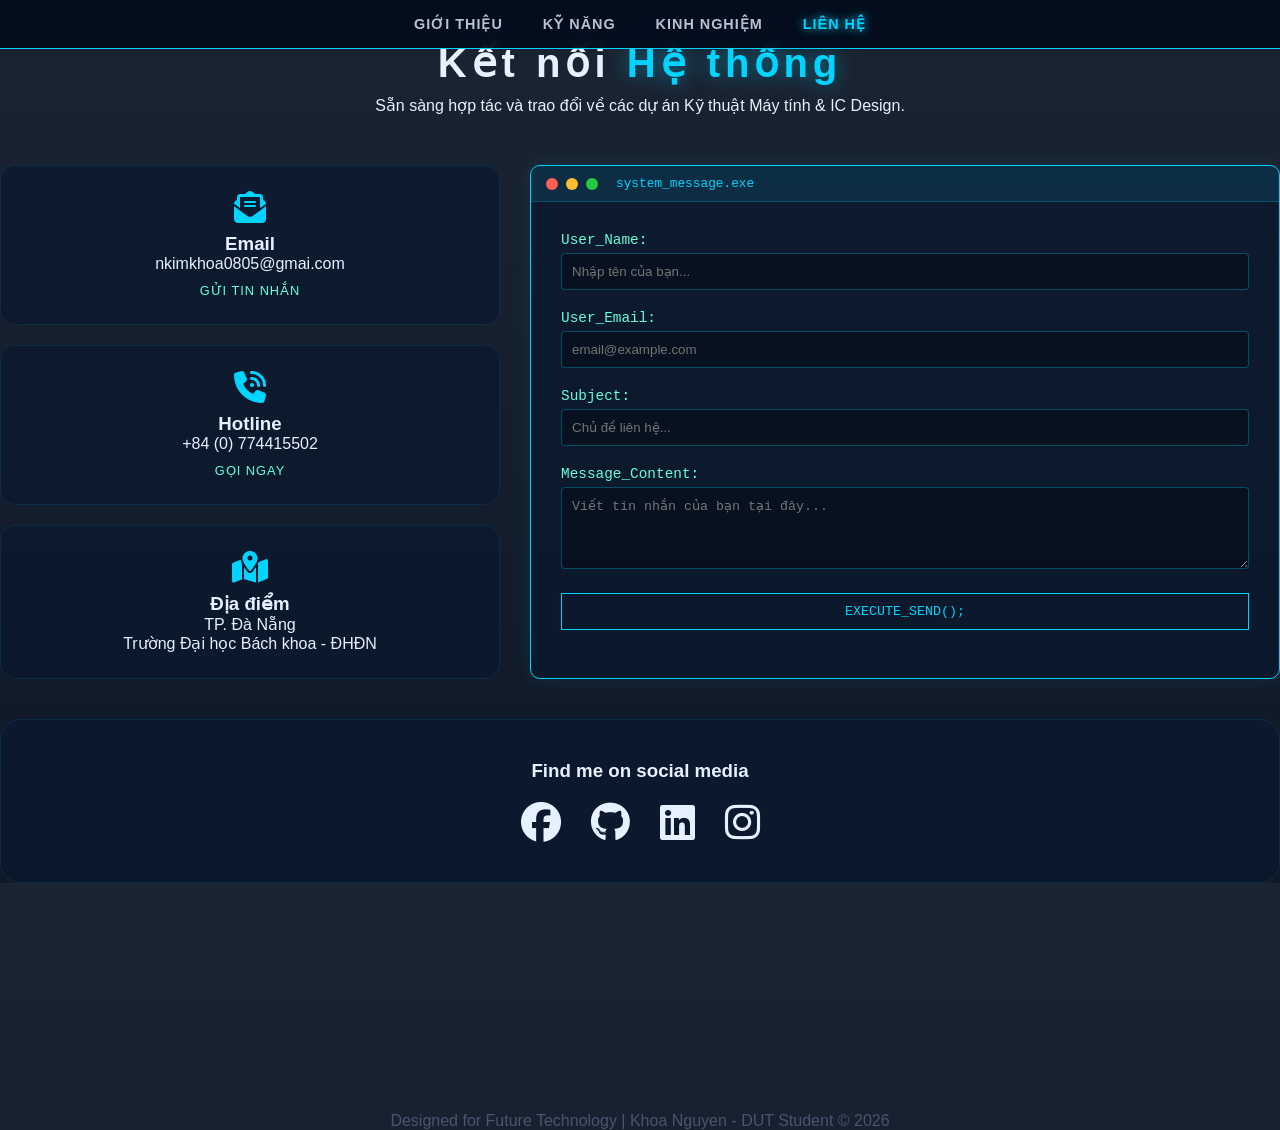
==== contact.html @ c369691b "Upload my  portfolio" ====
<!DOCTYPE html>
<html lang="vi">
<head>
    <meta charset="UTF-8">
    <meta name="viewport" content="width=device-width, initial-scale=1.0">
    <title>Portfolio | Liên hệ kết nối</title>
    <link rel="stylesheet" href="style.css">
    <link rel="stylesheet" href="https://cdnjs.cloudflare.com/ajax/libs/font-awesome/6.4.0/css/all.min.css">
</head>
<body class="contact-page">
    <nav>
        <div class="nav-container">
            <a href="index.html">GIỚI THIỆU</a>
            <a href="skills.html">KỸ NĂNG</a>
            <a href="experience.html">KINH NGHIỆM</a>
            <a href="contact.html" class="active">LIÊN HỆ</a>
        </div>
    </nav>

    <main class="container">
        <div class="section-header">
            <h1>Kết nối <span class="accent-text">Hệ thống</span></h1>
            <p>Sẵn sàng hợp tác và trao đổi về các dự án Kỹ thuật Máy tính & IC Design.</p>
        </div>

        <div class="contact-wrapper">
            <!-- Cột 1: Thông tin chi tiết -->
            <div class="contact-info-grid">
                <div class="contact-card glass">
                    <i class="fas fa-envelope-open-text"></i>
                    <h3>Email</h3>
                    <p>nkimkhoa0805@gmai.com</p>
                    <a href="mailto:khoa.nguyen@student.dut.udn.vn" class="contact-link">Gửi tin nhắn</a>
                </div>

                <div class="contact-card glass">
                    <i class="fas fa-phone-volume"></i>
                    <h3>Hotline</h3>
                    <p>+84 (0) 774415502</p>
                    <a href="tel:+84123456789" class="contact-link">Gọi ngay</a>
                </div>

                <div class="contact-card glass">
                    <i class="fas fa-map-marked-alt"></i>
                    <h3>Địa điểm</h3>
                    <p>TP. Đà Nẵng</p>
                    <span>Trường Đại học Bách khoa - ĐHĐN</span>
                </div>
            </div>

            <!-- Cột 2: Terminal Form -->
            <div class="contact-terminal glass">
                <div class="terminal-header">
                    <div class="dot red"></div>
                    <div class="dot yellow"></div>
                    <div class="dot green"></div>
                    <span class="terminal-title">system_message.exe</span>
                </div>
                <form class="terminal-body">
                    <div class="input-group">
                        <label>User_Name:</label>
                        <input type="text" placeholder="Nhập tên của bạn..." required>
                    </div>
                    <div class="input-group">
                        <label>User_Email:</label>
                        <input type="email" placeholder="email@example.com" required>
                    </div>
                    <div class="input-group">
                        <label>Subject:</label>
                        <input type="text" placeholder="Chủ đề liên hệ...">
                    </div>
                    <div class="input-group">
                        <label>Message_Content:</label>
                        <textarea rows="4" placeholder="Viết tin nhắn của bạn tại đây..."></textarea>
                    </div>
                    <button type="submit" class="terminal-btn">EXECUTE_SEND();</button>
                </form>
            </div>
        </div>

        <div class="social-footer glass">
            <h3>Find me on social media</h3>
            <div class="social-icons">
                <a href="#"><i class="fab fa-facebook"></i></a>
                <a href="#"><i class="fab fa-github"></i></a>
                <a href="#"><i class="fab fa-linkedin"></i></a>
                <a href="#"><i class="fab fa-instagram"></i></a>
            </div>
        </div>
    </main>

    <footer>
        <p>Designed for Future Technology | Khoa Nguyen - DUT Student &copy; 2026</p>
    </footer>
</body>
</html>
---- style.css ----
:root {
    --primary-blue: #00d4ff;
    --deep-blue: #020c1b;
    --glass-bg: rgba(10, 25, 47, 0.7);
    --text-main: #e6f1ff;
    --accent-cyan: #64ffda;
}

* {
    margin: 0; padding: 0; box-sizing: border-box;
}

body {
    font-family: 'Segoe UI', Roboto, sans-serif;
    color: var(--text-main);
    overflow-x: hidden;
}
body {
    height :100%;
    margin: 0;
}
body{
    display: flex;
    flex-direction: column;
}
main{
    flex: 1;
}
/* Nền hình Robot xịn xò cho trang Index */
.home-page {
    background: linear-gradient(rgba(2, 12, 27, 0.6), rgba(2, 12, 27, 0.8)), 
                url('https://images.unsplash.com/photo-1589254065878-42c9da997008?q=80&w=2070&auto=format&fit=crop') no-repeat center center fixed;
    background-size: cover;
    min-height: 100vh;
}

/* Navigation Bar */
nav {
    background: rgba(2, 12, 27, 0.9);
    padding: 1rem 0;
    position: fixed;
    width: 100%;
    top: 0;
    z-index: 1000;
    border-bottom: 1px solid var(--primary-blue);
    backdrop-filter: blur(10px);
}

.nav-container {
    display: flex;
    justify-content: center;
    gap: 40px;
}

nav a {
    color: var(--text-main);
    text-decoration: none;
    font-weight: 600;
    font-size: 0.9rem;
    letter-spacing: 1px;
    transition: 0.3s;
    opacity: 0.8;
}

nav a:hover, nav a.active {
    color: var(--primary-blue);
    opacity: 1;
    text-shadow: 0 0 10px var(--primary-blue);
}

/* Hero Section & Glassmorphism */
.hero-section {
    display: flex;
    justify-content: center;
    align-items: center;
    min-height: 100vh;
    padding: 100px 20px;
}

.glass-container {
    background: var(--glass-bg);
    backdrop-filter: blur(15px);
    border: 1px solid rgba(0, 212, 255, 0.2);
    border-radius: 20px;
    padding: 50px;
    max-width: 700px;
    width: 100%;
    text-align: center;
    box-shadow: 0 25px 50px rgba(0,0,0,0.5);
    animation: fadeIn 1.2s ease-out;
}

/* Avatar với hiệu ứng Robot */
.avatar-wrapper {
    position: relative;
    width: 160px;
    margin: 0 auto 25px;
}

.profile-img {
    width: 160px;
    height: 160px;
    border-radius: 50%;
    border: 4px solid var(--primary-blue);
    padding: 5px;
    transition: 0.5s;
}

.status-pulse {
    position: absolute;
    bottom: 10px;
    right: 15px;
    width: 20px;
    height: 20px;
    background: var(--accent-cyan);
    border-radius: 50%;
    box-shadow: 0 0 15px var(--accent-cyan);
    animation: pulse 2s infinite;
}

/* Typography */
h1 {
    font-size: 3rem;
    margin-bottom: 10px;
    letter-spacing: 5px;
}

.accent-text {
    color: var(--primary-blue);
    text-shadow: 0 0 20px rgba(0, 212, 255, 0.5);
}

.subtitle {
    font-size: 1.1rem;
    color: var(--accent-cyan);
    margin-bottom: 30px;
    font-weight: 300;
}

.brief-info {
    display: flex;
    flex-direction: column;
    gap: 15px;
    margin-bottom: 35px;
}

.info-item {
    display: flex;
    align-items: center;
    justify-content: center;
    gap: 10px;
    font-size: 1rem;
    color: #8892b0;
}

.info-item i { color: var(--primary-blue); }

/* Buttons */
.btn-primary {
    display: inline-block;
    padding: 12px 30px;
    border: 1px solid var(--primary-blue);
    color: var(--primary-blue);
    text-decoration: none;
    border-radius: 5px;
    font-weight: bold;
    transition: 0.4s;
    background: transparent;
}

.btn-primary:hover {
    background: rgba(0, 212, 255, 0.1);
    box-shadow: 0 0 20px var(--primary-blue);
    transform: translateY(-3px);
}

/* Animations */
@keyframes fadeIn {
    from { opacity: 0; transform: translateY(30px); }
    to { opacity: 1; transform: translateY(0); }
}

@keyframes pulse {
    0% { transform: scale(0.95); box-shadow: 0 0 0 0 rgba(100, 255, 218, 0.7); }
    70% { transform: scale(1); box-shadow: 0 0 0 10px rgba(100, 255, 218, 0); }
    100% { transform: scale(0.95); box-shadow: 0 0 0 0 rgba(100, 255, 218, 0); }
}

footer {
    position: absolute;
    bottom: -230px;
    width: 100%;
    text-align: center;
    color: #495670;
}

/* Nền trang Skills */
.skills-page {
    background: linear-gradient(rgba(2, 12, 27, 0.85), rgba(2, 12, 27, 0.95)), 
                url('https://images.unsplash.com/photo-1555664424-778a1e5e1b48?q=80&w=2070&auto=format&fit=crop') no-repeat center center fixed;
    background-size: cover;
}

.section-header {
    text-align: center;
    margin-bottom: 50px;
}

.section-header h1 {
    font-size: 2.5rem;
    margin-top: 40px;
}

/* Grid Layout */
.skills-grid {
    display: grid;
    grid-template-columns: repeat(auto-fit, minmax(300px, 1fr));
    gap: 30px;
    margin-bottom: 50px;
}

.skill-card {
    padding: 30px;
    border-radius: 15px;
    text-align: left;
    transition: 0.4s cubic-bezier(0.175, 0.885, 0.32, 1.275);
    position: relative;
    overflow: hidden;
}

.skill-card:hover {
    border-color: var(--primary-blue);
    box-shadow: 0 10px 30px rgba(0, 212, 255, 0.2);
}

.card-icon {
    font-size: 2rem;
    color: var(--primary-blue);
    margin-bottom: 15px;
}

/* Progress Bars */
.skill-item {
    margin-bottom: 20px;
}

.skill-info {
    display: flex;
    justify-content: space-between;
    margin-bottom: 8px;
    font-size: 0.9rem;
    color: #8892b0;
}

.progress-line {
    height: 6px;
    width: 100%;
    background: rgba(255, 255, 255, 0.1);
    border-radius: 10px;
    position: relative;
}

.progress-line span {
    height: 100%;
    background: linear-gradient(90deg, var(--primary-blue), var(--accent-cyan));
    position: absolute;
    border-radius: 10px;
    box-shadow: 0 0 10px var(--primary-blue);
    transition: 1s ease-in-out;
}

/* Tags cho kỹ năng bổ trợ */
.other-skills {
    padding: 30px;
    border-radius: 15px;
    text-align: center;
}

.tags {
    display: flex;
    flex-wrap: wrap;
    justify-content: center;
    gap: 15px;
    margin-top: 20px;
}

.tags span {
    background: rgba(100, 255, 218, 0.1);
    color: var(--accent-cyan);
    padding: 8px 20px;
    border-radius: 20px;
    border: 1px solid var(--accent-cyan);
    font-size: 0.85rem;
    transition: 0.3s;
}

.tags span:hover {
    background: var(--accent-cyan);
    color: var(--deep-blue);
}

/* Glass effect dùng chung */
.glass {
    background: var(--glass-bg);
    backdrop-filter: blur(10px);
    border: 1px solid rgba(0, 212, 255, 0.1);
}
/*==============================================================================================================================================*/
/* Nền trang Kinh nghiệm */
.experience-page {
    background: linear-gradient(rgba(2, 12, 27, 0.9), rgba(2, 12, 27, 0.9)), 
                url('https://images.unsplash.com/photo-1518770660439-4636190af475?q=80&w=2070&auto=format&fit=crop') no-repeat center center fixed;
    background-size: cover;
}

/* Cấu trúc Timeline */
.timeline {
    position: relative;
    max-width: 1200px;
    margin: 50px auto;
}

/* Đường kẻ giữa */
.timeline::after {
    content: '';
    position: absolute;
    width: 2px;
    background: var(--primary-blue);
    top: 0; bottom: 0;
    left: 50%;
    margin-left: -1px;
    box-shadow: 0 0 15px var(--primary-blue);
}

.timeline-item {
    padding: 10px 40px;
    position: relative;
    width: 50%;
    animation: slideIn 1s ease-out;
}

/* Điểm nút trên đường kẻ */
.timeline-item::after {
    content: '';
    position: absolute;
    width: 16px;
    height: 16px;
    right: -8px;
    background-color: var(--deep-blue);
    border: 2px solid var(--accent-cyan);
    top: 20px;
    border-radius: 50%;
    z-index: 1;
    box-shadow: 0 0 10px var(--accent-cyan);
}

.right::after { left: -8px; }

.left { left: 0; }
.right { left: 50%; }

/* Nội dung bên trong item */
.timeline-content {
    padding: 20px 30px;
    border-radius: 15px;
}

.timeline-date {
    color: var(--primary-blue);
    font-weight: bold;
    margin-bottom: 10px;
    display: block;
}

.tech-stack {
    color: var(--accent-cyan);
    font-size: 0.85rem;
    font-family: 'Courier New', Courier, monospace;
    margin-bottom: 15px;
    border-bottom: 1px dashed rgba(100, 255, 218, 0.3);
    padding-bottom: 5px;
}

.timeline-content ul {
    list-style: none;
    padding-left: 0;
}

.timeline-content ul li {
    font-size: 0.9rem;
    color: #ccd6f6;
    margin-bottom: 8px;
    position: relative;
    padding-left: 20px;
}

.timeline-content ul li::before {
    content: '▶';
    position: absolute;
    left: 0;
    color: var(--primary-blue);
    font-size: 0.7rem;
    top: 4px;
}

.project-note {
    text-align: center;
    padding: 20px;
    margin-top: 50px;
    color: #8892b0;
    font-style: italic;
}

/* Responsive cho mobile */
@media screen and (max-width: 768px) {
    .timeline::after { left: 31px; }
    .timeline-item { width: 100%; padding-left: 70px; padding-right: 25px; }
    .timeline-item::after { left: 22px; }
    .right { left: 0%; }
}

@keyframes slideIn {
    from { opacity: 0; transform: translateY(50px); }
    to { opacity: 1; transform: translateY(0); }
}


/* Nền trang Liên hệ */
.contact-page {
    background: linear-gradient(rgba(2, 12, 27, 0.9), rgba(2, 12, 27, 0.95)), 
                url('https://images.unsplash.com/photo-1516116216624-53e697fedbea?q=80&w=2128&auto=format&fit=crop') no-repeat center center fixed;
    background-size: cover;
}

.contact-wrapper {
    display: grid;
    grid-template-columns: 1fr 1.5fr;
    gap: 30px;
    margin-top: 40px;
}

/* Contact Cards */
.contact-info-grid {
    display: flex;
    flex-direction: column;
    gap: 20px;
}

.contact-card {
    padding: 25px;
    text-align: center;
    border-radius: 15px;
}

.contact-card i {
    font-size: 2rem;
    color: var(--primary-blue);
    margin-bottom: 10px;
}

.contact-link {
    color: var(--accent-cyan);
    text-decoration: none;
    font-size: 0.8rem;
    text-transform: uppercase;
    letter-spacing: 1px;
    margin-top: 10px;
    display: inline-block;
}

/* Terminal Style Form */
.contact-terminal {
    border-radius: 10px;
    overflow: hidden;
    border: 1px solid var(--primary-blue);
    box-shadow: 0 0 20px rgba(0, 212, 255, 0.1);
}

.terminal-header {
    background: rgba(0, 212, 255, 0.1);
    padding: 10px 15px;
    display: flex;
    align-items: center;
    gap: 8px;
    border-bottom: 1px solid rgba(0, 212, 255, 0.2);
}

.dot { width: 12px; height: 12px; border-radius: 50%; }
.red { background: #ff5f56; }
.yellow { background: #ffbd2e; }
.green { background: #27c93f; }
.terminal-title { margin-left: 10px; font-family: monospace; font-size: 0.8rem; color: var(--primary-blue); }

.terminal-body { padding: 30px; }

.input-group { margin-bottom: 20px; }
.input-group label {
    display: block;
    color: var(--accent-cyan);
    font-family: 'Courier New', monospace;
    font-size: 0.9rem;
    margin-bottom: 5px;
}

.terminal-body input, .terminal-body textarea {
    width: 100%;
    background: rgba(0, 0, 0, 0.3);
    border: 1px solid rgba(0, 212, 255, 0.3);
    padding: 10px;
    color: var(--text-main);
    border-radius: 4px;
    outline: none;
}

.terminal-body input:focus { border-color: var(--primary-blue); box-shadow: 0 0 10px rgba(0, 212, 255, 0.3); }

.terminal-btn {
    background: transparent;
    border: 1px solid var(--primary-blue);
    color: var(--primary-blue);
    padding: 10px 25px;
    font-family: 'Courier New', monospace;
    cursor: pointer;
    transition: 0.3s;
    width: 100%;
}

.terminal-btn:hover {
    background: var(--primary-blue);
    color: var(--deep-blue);
    box-shadow: 0 0 20px var(--primary-blue);
}

/* Social Footer */
.social-footer {
    margin-top: 40px;
    padding: 40px;
    text-align: center;
    border-radius: 20px;
}

.social-icons {
    display: flex;
    justify-content: center;
    gap: 30px;
    margin-top: 20px;
}

.social-icons a i {
    font-size: 2.5rem;
    color: var(--text-main);
    transition: 0.3s;
}

.social-icons a:hover i {
    color: var(--primary-blue);
    transform: scale(1.2);
    text-shadow: 0 0 15px var(--primary-blue);
}

/* Responsive */
@media (max-width: 768px) {
    .contact-wrapper { grid-template-columns: 1fr; }
}
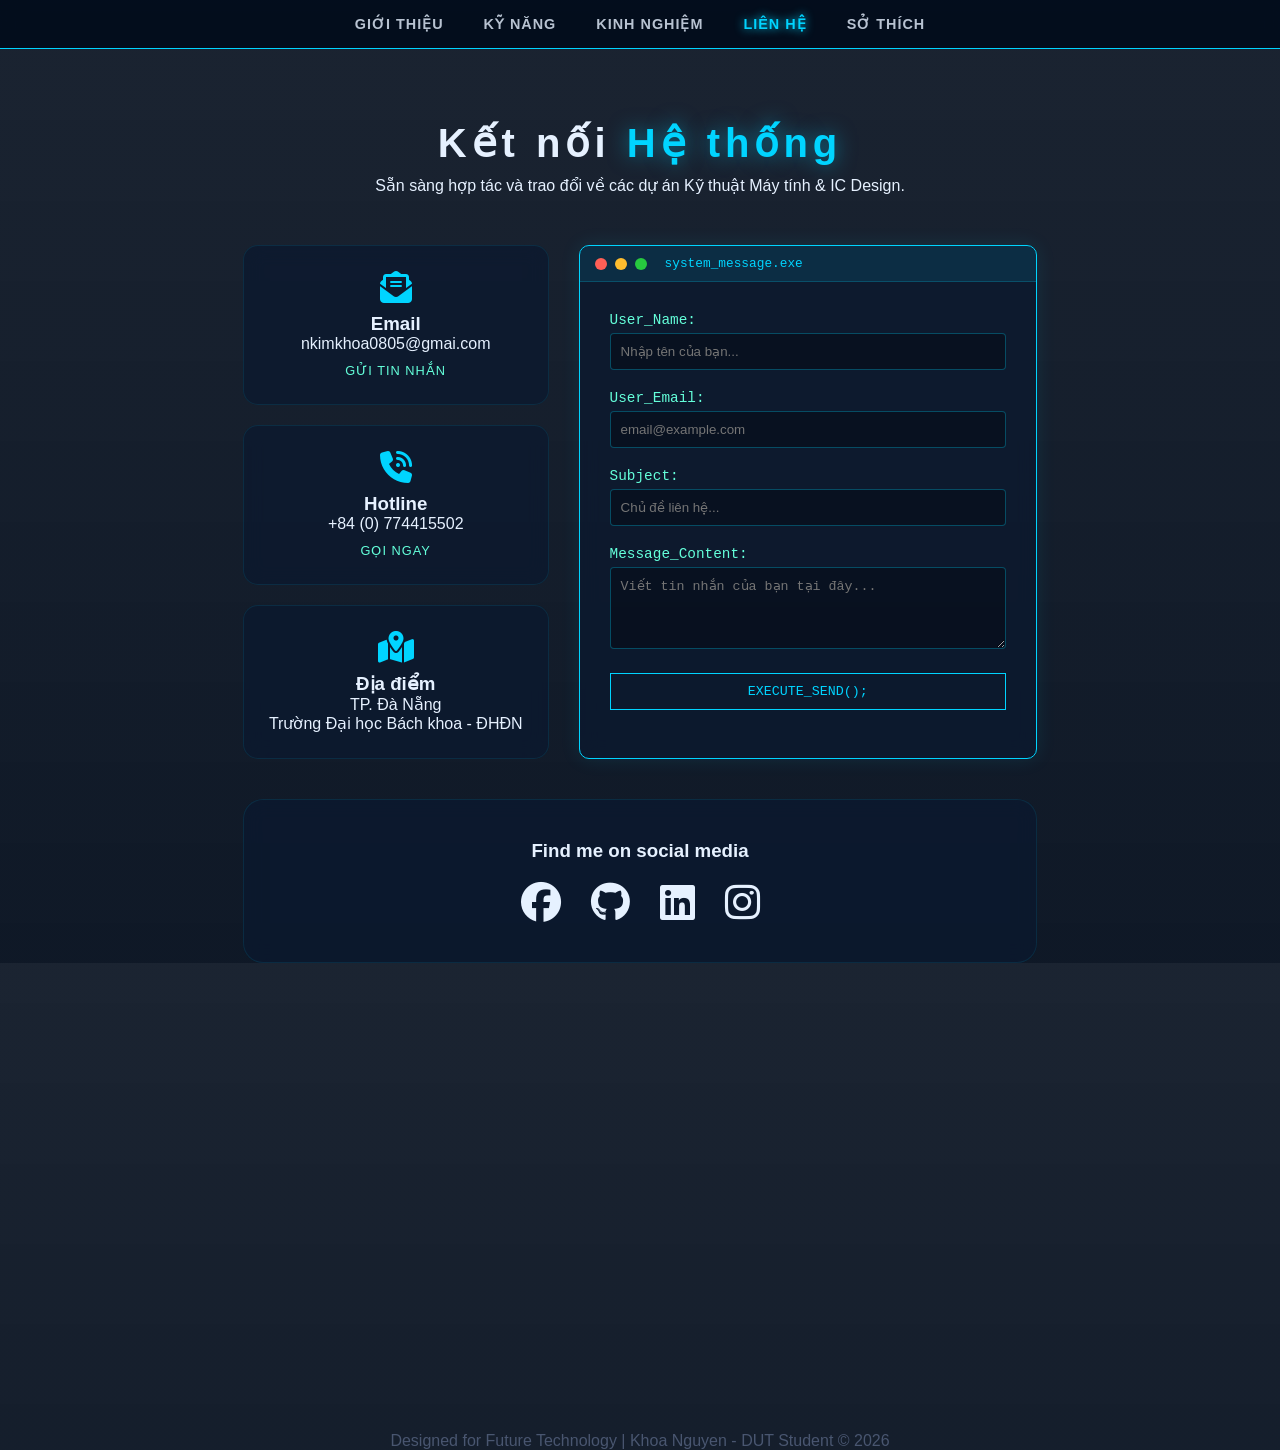
==== commit 2702bcb2: "Update my portfolio" ====
--- a/contact.html
+++ b/contact.html
@@ -14,6 +14,7 @@
             <a href="skills.html">KỸ NĂNG</a>
             <a href="experience.html">KINH NGHIỆM</a>
             <a href="contact.html" class="active">LIÊN HỆ</a>
+            <a href="hobbies.html">SỞ THÍCH</a>
         </div>
     </nav>
 
--- a/style.css
+++ b/style.css
@@ -74,20 +74,23 @@
     justify-content: center;
     align-items: center;
     min-height: 100vh;
-    padding: 100px 20px;
-}
-
+    padding-top: 160px; /* Tăng con số này lên để đẩy toàn bộ khối kính xuống */
+    padding-bottom: 60px;
+    padding-left: 20px;
+    padding-right: 20px;
+}
 .glass-container {
     background: var(--glass-bg);
     backdrop-filter: blur(15px);
     border: 1px solid rgba(0, 212, 255, 0.2);
     border-radius: 20px;
     padding: 50px;
-    max-width: 700px;
+    max-width: 1200px;
     width: 100%;
     text-align: center;
     box-shadow: 0 25px 50px rgba(0,0,0,0.5);
     animation: fadeIn 1.2s ease-out;
+    margin-top: 100px;
 }
 
 /* Avatar với hiệu ứng Robot */
@@ -188,7 +191,7 @@
 
 footer {
     position: absolute;
-    bottom: -230px;
+    bottom: -550px;
     width: 100%;
     text-align: center;
     color: #495670;
@@ -203,12 +206,21 @@
 
 .section-header {
     text-align: center;
+    margin-top: 40px;
     margin-bottom: 50px;
 }
 
 .section-header h1 {
     font-size: 2.5rem;
     margin-top: 40px;
+}
+
+.container {
+    max-width: 1200px;
+    margin: 0 auto;
+    padding-top: 80px; /* Đẩy nội dung xuống thấp hơn thanh menu */
+    padding-left: 20px;
+    padding-right: 20px;
 }
 
 /* Grid Layout */
@@ -561,4 +573,386 @@
 /* Responsive */
 @media (max-width: 768px) {
     .contact-wrapper { grid-template-columns: 1fr; }
+}
+
+.personal-bio {
+    text-align: justify;
+    text-justify: inter-word; /* Giúp khoảng cách giữa các từ đều nhau hơn trên một số trình duyệt */
+    line-height: 1.6;        /* Tăng khoảng cách dòng một chút để đọc không bị mỏi mắt */
+}
+
+
+/* Nền trang Sở thích */
+.hobbies-page {
+    background: linear-gradient(rgba(2, 12, 27, 0.9), rgba(2, 12, 27, 0.95)), 
+                url('https://images.unsplash.com/photo-1618005182384-a83a8bd57fbe?q=80&w=1964&auto=format&fit=crop') no-repeat center center fixed;
+    background-size: cover;
+}
+
+/* Grid lớn bố trí 4 mảng sở thích */
+.hobbies-large-grid {
+    display: grid;
+    grid-template-columns: repeat(auto-fit, minmax(450px, 1fr));
+    gap: 30px;
+    margin-top: 40px;
+}
+
+/* Thẻ sở thích lớn */
+.hobby-card {
+    padding: 40px 30px;
+    border-radius: 20px;
+    text-align: left;
+    position: relative;
+    transition: 0.4s cubic-bezier(0.175, 0.885, 0.32, 1.275);
+    display: flex;
+    flex-direction: column;
+    justify-content: space-between;
+}
+
+.hobby-card:hover {
+    border-color: var(--primary-blue);
+    box-shadow: 0 10px 30px rgba(0, 212, 255, 0.15);
+    transform: translateY(-5px);
+}
+
+.hobby-icon {
+    font-size: 2.5rem;
+    color: var(--primary-blue);
+    margin-bottom: 20px;
+}
+
+.hobby-card h3 {
+    font-size: 1.4rem;
+    color: var(--text-main);
+    margin-bottom: 15px;
+    font-weight: 600;
+}
+
+.hobby-card p {
+    color: #8892b0;
+    font-size: 0.95rem;
+    line-height: 1.7;
+    margin-bottom: 25px;
+    text-align: justify;
+}
+
+/* Dòng trạng thái giả lập hệ thống máy tính ở dưới mỗi card */
+.hobby-status {
+    font-family: 'Courier New', Courier, monospace;
+    font-size: 0.8rem;
+    color: var(--accent-cyan);
+    background: rgba(100, 255, 218, 0.05);
+    padding: 5px 15px;
+    border-radius: 5px;
+    width: fit-content;
+    border: 1px solid rgba(100, 255, 218, 0.2);
+}
+
+.hobby-card:hover .hobby-icon {
+    color: var(--accent-cyan);
+    text-shadow: 0 0 15px var(--accent-cyan);
+}
+
+/* Tương thích Mobile (Màn hình nhỏ hơn 768px) */
+@media (max-width: 768px) {
+    .hobbies-large-grid {
+        grid-template-columns: 1fr;
+    }
+}
+
+
+
+
+/* --- HIỆU ỨNG NỀN HẠT ĐỘNG (Thêm vào đầu hoặc cuối file) --- */
+#particles-js {
+    position: fixed;
+    width: 100%;
+    height: 100%;
+    top: 0;
+    left: 0;
+    z-index: -1; /* Nằm dưới cùng, làm nền */
+    pointer-events: none;
+}
+
+/* --- NÂNG CẤP THẺ 3D CHO TRANG SỞ THÍCH & KỸ NĂNG --- */
+/* --- SỬA LẠI GRID CHO TRANG SỞ THÍCH THẲNG THÀNH 1 HÀNG --- */
+.hobbies-large-grid {
+    display: grid;
+    /* Ép chia chính xác thành 4 cột bằng nhau trên 1 hàng duy nhất */
+    grid-template-columns: repeat(4, 1fr); 
+    gap: 25px; /* Khoảng cách đồng đều giữa 4 khối */
+    margin-top: 50px;
+    perspective: 1000px; /* Giữ nguyên không gian 3D cho hiệu ứng nghiêng lật */
+    width: 100%;
+}
+
+/* --- ĐIỀU CHỈNH LẠI PADDING ĐỂ CHỮ KHÔNG BỊ QUÁ DÀI KHI THU NHỎ --- */
+.hobby-card {
+    padding: 30px 20px; /* Giảm bớt padding một chút để card thon gọn hơn trên 1 hàng */
+    border-radius: 20px;
+    background: linear-gradient(135deg, rgba(10, 25, 47, 0.7), rgba(2, 12, 27, 0.8));
+    backdrop-filter: blur(15px);
+    border: 1px solid rgba(0, 212, 255, 0.1);
+    transform-style: preserve-3d;
+    transition: transform 0.5s cubic-bezier(0.25, 1, 0.5, 1), border-color 0.3s, box-shadow 0.3s;
+    display: flex;
+    flex-direction: column;
+    justify-content: space-between;
+}
+
+/* --- QUAN TRỌNG: RESPONSIVE CHO MOBILE --- */
+/* Khi xem trên điện thoại hoặc máy tính bảng nhỏ, ép chúng xếp dọc để không bị nát giao diện */
+@media (max-width: 1024px) {
+    .hobbies-large-grid {
+        grid-template-columns: repeat(2, 1fr); /* Màn hình vừa (Tablet) xếp thành 2 hàng x 2 cột */
+    }
+}
+
+@media (max-width: 768px) {
+    .hobbies-large-grid {
+        grid-template-columns: 1fr; /* Màn hình nhỏ (Mobile) xếp dọc thành 1 cột */
+    }
+}
+
+.hobby-card {
+    padding: 40px 30px;
+    border-radius: 20px;
+    background: linear-gradient(135deg, rgba(10, 25, 47, 0.7), rgba(2, 12, 27, 0.8));
+    backdrop-filter: blur(15px);
+    border: 1px solid rgba(0, 212, 255, 0.1);
+    transform-style: preserve-3d; /* Giữ hiệu ứng khối 3D */
+    transition: transform 0.5s cubic-bezier(0.25, 1, 0.5, 1), border-color 0.3s, box-shadow 0.3s;
+}
+
+/* Hiệu ứng nghiêng 3D khi di chuột vào */
+.hobby-card:hover {
+    transform: translateY(-10px) rotateX(5deg) rotateY(5deg);
+    border-color: var(--primary-blue);
+    box-shadow: 0 20px 40px rgba(0, 212, 255, 0.25),
+                inset 0 0 20px rgba(0, 212, 255, 0.1);
+}
+
+/* Làm cho các Icon nổi hẳn lên bề mặt 3D */
+.hobby-icon {
+    font-size: 3rem;
+    color: var(--primary-blue);
+    margin-bottom: 20px;
+    transform: translateZ(30px); /* Đẩy icon nổi lên phía trước */
+    transition: 0.3s;
+    display: inline-block;
+}
+
+.hobby-card:hover .hobby-icon {
+    color: var(--accent-cyan);
+    transform: translateZ(50px) scale(1.1);
+    text-shadow: 0 0 20px var(--accent-cyan);
+}
+
+.hobby-card h3 {
+    transform: translateZ(20px);
+}
+
+.hobby-card p {
+    transform: translateZ(15px);
+}
+
+/* Hiệu ứng thanh trạng thái nhấp nháy (Glitch/Pulse) */
+.hobby-status {
+    animation: textPulse 2s infinite alternate;
+}
+
+@keyframes textPulse {
+    0% { opacity: 0.6; box-shadow: 0 0 5px rgba(100, 255, 218, 0.2); }
+    100% { opacity: 1; box-shadow: 0 0 15px rgba(100, 255, 218, 0.6); }
+}
+
+
+
+/* ==========================================================================
+   CYBER GLITCH & AUTO-TYPING EFFECT FOR INDEX
+   ========================================================================== */
+
+/* 1. HIỆU ỨNG GLITCH CHO TIÊU ĐỀ */
+.glitch-title {
+    position: relative;
+    font-size: 3.5rem;
+    font-weight: 800;
+    letter-spacing: 5px;
+    text-transform: uppercase;
+    animation: glitch-skew 4s infinite linear alternate-reverse;
+}
+
+/* Tạo lớp nhiễu bóng màu đỏ phía sau */
+.glitch-title::before {
+    content: attr(data-text);
+    position: absolute;
+    top: 0; left: 0;
+    width: 100%; height: 100%;
+    left: 2px;
+    text-shadow: -2px 0 #ff00c1; /* Màu hồng neon */
+    clip: rect(44px, 450px, 56px, 0);
+    animation: glitch-anim 5s infinite linear alternate-reverse;
+    background: transparent;
+}
+
+/* Tạo lớp nhiễu bóng màu xanh phía sau */
+.glitch-title::after {
+    content: attr(data-text);
+    position: absolute;
+    top: 0; left: 0;
+    width: 100%; height: 100%;
+    left: -2px;
+    text-shadow: -2px 0 #00d4ff, 0 2px #00d4ff; /* Màu xanh neon */
+    clip: rect(85px, 450px, 140px, 0);
+    animation: glitch-anim2 1s infinite linear alternate-reverse;
+    background: transparent;
+}
+
+/* Các bước ma trận cắt chữ để tạo độ nhiễu */
+@keyframes glitch-anim {
+    0% { clip: rect(31px, 9999px, 94px, 0); }
+    10% { clip: rect(112px, 9999px, 76px, 0); }
+    20% { clip: rect(85px, 9999px, 5px, 0); }
+    30% { clip: rect(27px, 9999px, 115px, 0); }
+    40% { clip: rect(73px, 9999px, 29px, 0); }
+    50% { clip: rect(118px, 9999px, 145px, 0); }
+    60% { clip: rect(18px, 9999px, 93px, 0); }
+    70% { clip: rect(43px, 9999px, 125px, 0); }
+    80% { clip: rect(86px, 9999px, 32px, 0); }
+    90% { clip: rect(105px, 9999px, 84px, 0); }
+    100% { clip: rect(14px, 9999px, 119px, 0); }
+}
+
+@keyframes glitch-anim2 {
+    0% { clip: rect(76px, 9999px, 116px, 0); }
+    11% { clip: rect(43px, 9999px, 98px, 0); }
+    22% { clip: rect(122px, 9999px, 14px, 0); }
+    33% { clip: rect(5px, 9999px, 85px, 0); }
+    44% { clip: rect(89px, 9999px, 132px, 0); }
+    55% { clip: rect(26px, 9999px, 54px, 0); }
+    66% { clip: rect(141px, 9999px, 67px, 0); }
+    77% { clip: rect(63px, 9999px, 112px, 0); }
+    88% { clip: rect(12px, 9999px, 89px, 0); }
+    100% { clip: rect(95px, 9999px, 143px, 0); }
+}
+
+@keyframes glitch-skew {
+    0% { transform: skew(1deg); }
+    10% { transform: skew(-2deg); }
+    20% { transform: skew(5deg); }
+    30% { transform: skew(-1deg); }
+    45% { transform: skew(3deg); }
+    50% { transform: skew(-5deg); }
+    75% { transform: skew(2deg); }
+    100% { transform: skew(0deg); }
+}
+
+/* 2. HIỆU ỨNG ĐÁNH MÁY TERMINAL CHO SUBTITLE */
+.typing-subtitle {
+    font-size: 1.2rem;
+    color: var(--accent-cyan);
+    font-family: 'Courier New', Courier, monospace;
+    letter-spacing: 3px;
+    white-space: nowrap;
+    overflow: hidden;
+    width: 0;
+    margin: 15px auto 30px auto;
+    /* Thực hiện hoạt ảnh gõ chữ trong 3.5 giây và nhấp nháy con trỏ */
+    animation: typing 3.5s steps(30, end) forwards, blink-caret 0.75s step-end infinite;
+}
+
+@keyframes typing {
+    from { width: 0 }
+    to { width: 100% }
+}
+
+@keyframes blink-caret {
+    from, to { border-color: transparent }
+    50% { border-color: var(--accent-cyan); }
+}
+
+
+
+
+
+/* ==========================================================================
+   DYNAMIC BACKGROUND ANIMATION FOR INDEX PAGE
+   ========================================================================== */
+
+.hero-section {
+    position: relative;
+    display: flex;
+    justify-content: center;
+    align-items: center;
+    min-height: 100vh;
+    padding-top: 160px;
+    padding-bottom: 60px;
+    padding-left: 20px;
+    padding-right: 20px;
+    overflow: hidden; /* Ngăn hình nền tràn ra ngoài khi chuyển động */
+}
+
+/* Lớp nền chuyển động ẩn phía sau */
+.hero-section::before {
+    content: '';
+    position: absolute;
+    top: -10%; left: -10%; /* Mở rộng biên để không bị lộ viền đen khi dịch chuyển */
+    width: 120%; height: 120%;
+    
+    /* URL ảnh nền Robot xịn xò của bạn */
+    background: linear-gradient(rgba(2, 12, 27, 0.75), rgba(2, 12, 27, 0.85)), 
+                url('https://images.unsplash.com/photo-1485827404703-89b55fcc595e?q=80&w=2070&auto=format&fit=crop') no-repeat center center;
+    background-size: cover;
+    
+    /* Kích hoạt luồng chuyển động vô hạn */
+    animation: backgroundMove 20s infinite ease-in-out alternate;
+    z-index: -2;
+}
+
+/* Lớp phủ quét dòng kiểu màn hình máy tính CRT (Scanlines) */
+.hero-section::after {
+    content: " ";
+    position: absolute;
+    top: 0; left: 0; bottom: 0; right: 0;
+    background: linear-gradient(rgba(18, 16, 16, 0) 50%, rgba(0, 212, 255, 0.04) 50%), 
+                linear-gradient(90deg, rgba(255, 0, 0, 0.03), rgba(0, 255, 0, 0.01), rgba(0, 0, 255, 0.03));
+    z-index: -1;
+    background-size: 100% 4px, 6px 100%; /* Tạo các đường sọc ngang siêu mảnh */
+    pointer-events: none;
+}
+
+/* THUẬT TOÁN ĐIỀU KHIỂN CAMERA NỀN (ZOOM & PAN) */
+@keyframes backgroundMove {
+    0% {
+        transform: scale(1) translate(0, 0);
+    }
+    50% {
+        transform: scale(1.08) translate(-1%, 2%); /* Thu phóng nhẹ và dịch camera sang góc khác */
+    }
+    100% {
+        transform: scale(1.03) translate(1%, -1%);
+    }
+}
+
+
+.skills-grid {
+    display: flex;
+    justify-content: space-between; /* Căn đều khoảng cách giữa các khối */
+    align-items: stretch; /* Đảm bảo 3 khối cao bằng nhau */
+    flex-wrap: nowrap; /* Tuyệt đối không cho phép xuống dòng trên PC */
+    gap: 25px;
+    width: 100%;
+}
+
+/* Định dạng cho từng khối con bên trong */
+.skills-card {
+    flex: 1; /* Ép mỗi khối có độ rộng co giãn bằng nhau */
+    min-width: 0; /* Ngăn chặn văn bản làm phình kích thước khối */
+}
+
+/* Responsive cho mobile */
+@media screen and (max-width: 768px) {
+    .skills-grid {
+        flex-wrap: wrap; /* Cho phép xuống dòng khi màn hình quá nhỏ */
+    }
 }
